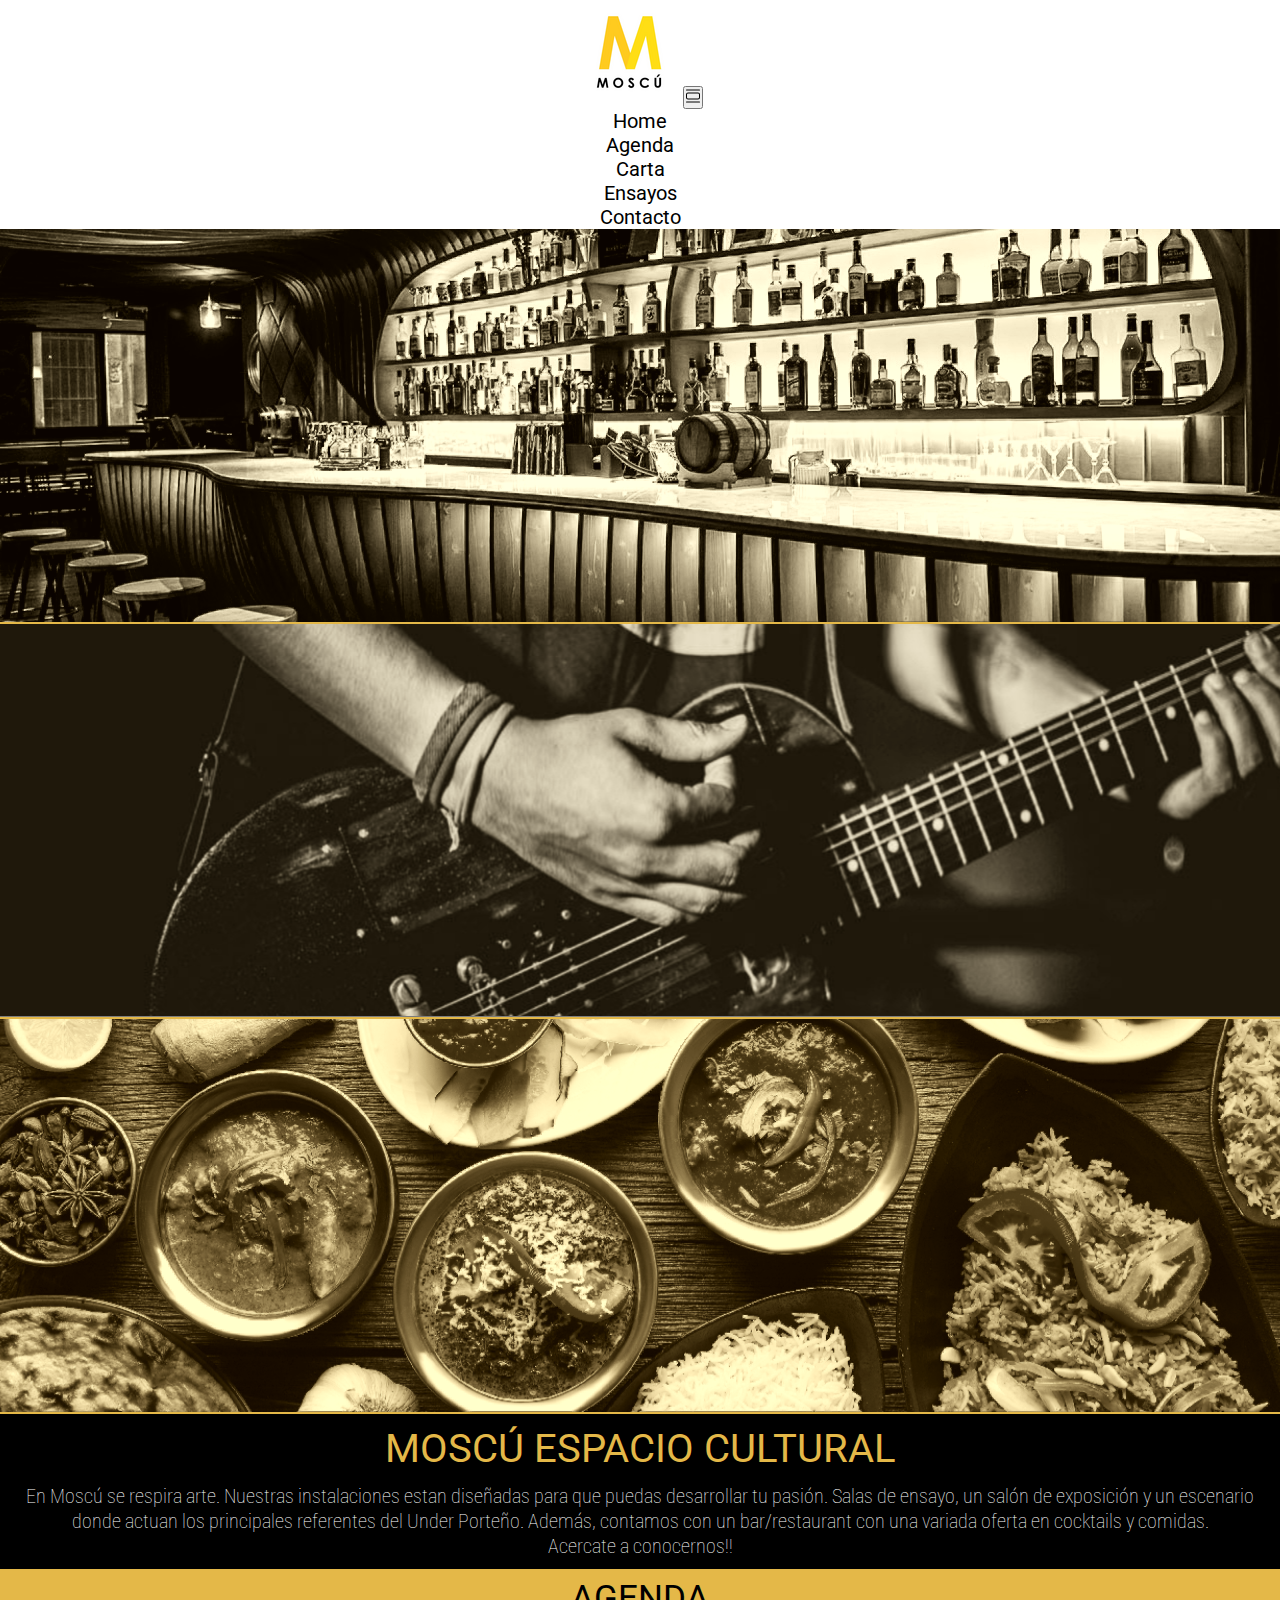
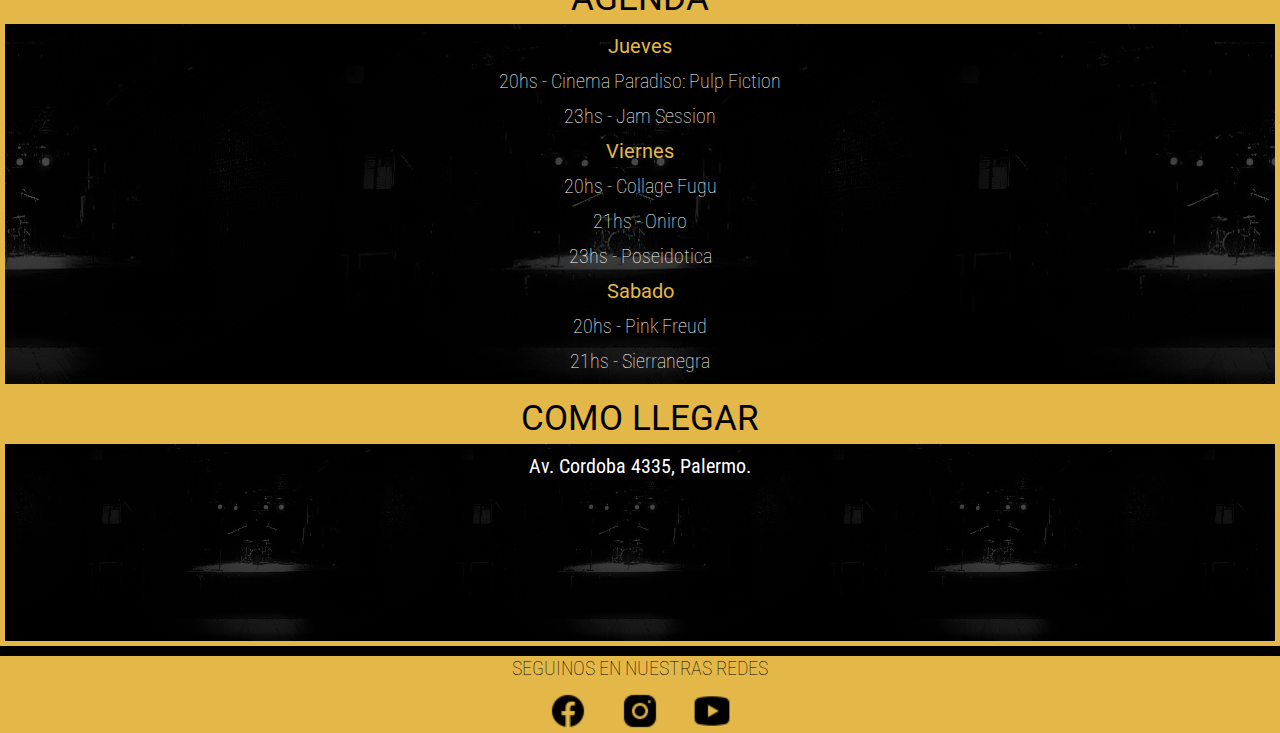
==== index.html @ 855f66ab "primer subida" ====
<!doctype html>
<html lang="en">
  <head>
    <meta charset="utf-8">
    <meta name="viewport" content="width=device-width, initial-scale=1">
    <link href="https://cdn.jsdelivr.net/npm/bootstrap@5.0.2/dist/css/bootstrap.min.css" rel="stylesheet" integrity="sha384-EVSTQN3/azprG1Anm3QDgpJLIm9Nao0Yz1ztcQTwFspd3yD65VohhpuuCOmLASjC" crossorigin="anonymous">
    <link rel="stylesheet" href="css/style.css">
    <link rel="shortcut icon" href="img/favicon.png" type="image/x-icon">
    <title>Moscu Espacio Cultural</title>
  </head>

  <body>
    <!-- SCRIPT -->
    <script src="https://cdn.jsdelivr.net/npm/bootstrap@5.0.2/dist/js/bootstrap.bundle.min.js" integrity="sha384-MrcW6ZMFYlzcLA8Nl+NtUVF0sA7MsXsP1UyJoMp4YLEuNSfAP+JcXn/tWtIaxVXM" crossorigin="anonymous"></script>

    <!-- NAV -->
    <nav class="navbar navbar-expand-lg navbar-light bg-white sticky-sm-top">
        <div class="container-fluid">
          <a class="navbar-brand" href="index.html"><img src="img/logo.png" alt="Logo Moscú"></a>
          <button class="navbar-toggler" type="button" data-bs-toggle="collapse" data-bs-target="#navbarSupportedContent" aria-controls="navbarSupportedContent" aria-expanded="false" aria-label="Toggle navigation"> 
            <span> <img src="src/card-list.svg" alt="Icono Hamburguesa"> </span>
          </button>
          
        <div class="collapse navbar-collapse" id="navbarSupportedContent">
            <ul class="navbar-nav ms-auto mb-2 mb-lg-0">
              <li id="boton" class="nav-item">
                <a class="nav-link" aria-current="page" href="index.html">Home</a>
              </li>
              <li id="boton" class="nav-item">
                <a class="nav-link" href="agenda.html">Agenda</a>
              </li>
              <li id="boton" class="nav-item">
                <a class="nav-link" href="carta.html">Carta</a>
              </li>
              <li id="boton" class="nav-item">
                <a class="nav-link" href="ensayo.html">Ensayos</a>
              </li>
              <li id="boton" class="nav-item">
                <a class="nav-link" href="contacto.html">Contacto</a>
              </li>
          </div>
        </div>
      </nav>
    <!-- END NAV -->

    <!-- HEADER -->
    <header id="carouselExampleFade" class="carousel slide carousel-fade" data-bs-ride="carousel">
        <div class="carousel-inner">
          <div class="carousel-item active" data-bs-interval="1500">
            <img src="img/header.png" class="d-block w-100" alt="...">
          </div>
          <div class="carousel-item" data-bs-interval="1500">
            <img src="img/headeragenda.png" class="d-block w-100" alt="...">
          </div>
          <div class="carousel-item" data-bs-interval="1500">
            <img src="img/headercarta.png" class="d-block w-100" alt="...">
          </div>
        </div>
    </header>
    <!-- END HEADER -->

    <!-- MAIN -->    
    <div class="container-fluid" >
      <article class="row">
      <main class="col-sm-12 col-md-6 bg-black p-4" >
          <h1>MOSCÚ ESPACIO CULTURAL</h1>
          <p>En Moscú se respira arte. 
          Nuestras instalaciones estan diseñadas para que puedas desarrollar tu pasión. 
          Salas de ensayo, un salón de exposición y un escenario donde actuan los principales referentes del Under Porteño. 
          Además, contamos con un bar/restaurant con una variada oferta en cocktails y comidas.<br> 
          <span class="text__bold">Acercate a conocernos!!</span></p>                
      </main>

      <aside class="col-sm-12 col-md-6 p-0 agenda__destacado--cuadro">
          <a class="txt-decoration" href="agenda.html"> <h2>AGENDA</h2> </a>
              <h3>Jueves</h3>
              <p>20hs - Cinema Paradiso: Pulp Fiction</p>
              <p>23hs - Jam Session</p>
              <h3>Viernes</h3>
              <p>20hs - Collage Fugu</p>
              <p>21hs - Oniro</p>
              <p>23hs - Poseidotica</p>
              <h3>Sabado</h3>
              <p>20hs - Pink Freud</p>
              <p>21hs - Sierranegra</p>
      </aside>

      <section class="p-0 agenda__destacado--cuadro">
          <h2>COMO LLEGAR</h2>
          <p><strong>Av. Cordoba 4335, Palermo.</strong></p>
          <iframe src="https://www.google.com/maps/embed?pb=!1m14!1m8!1m3!1d13137.351845866571!2d-58.427278!3d-34.5956146!3m2!1i1024!2i768!4f13.1!3m3!1m2!1s0x0%3A0x32c4044fa7b60ffa!2sMOSC%C3%9A%20Espacio%20Cultural!5e0!3m2!1ses-419!2sar!4v1659909239113!5m2!1ses-419!2sar" width="100%" height="auto" style="border:0;" allowfullscreen="" loading="lazy" referrerpolicy="no-referrer-when-downgrade"></iframe>
      </section>
    </article>  
    </div>

    <!-- END MAIN -->

    <footer>
        <div>
          <p class="footer__letra--formato">SEGUINOS EN NUESTRAS REDES</p>
        </div>
        <div>
          <a href="https://www.facebook.com/MoscuEspacioCultural/" target="_blank">
            <img src="img/fb.png" alt="Seguinos en Facebook"  class="footer__icono--sm">
          </a>
          <a href="https://www.instagram.com/moscuespaciocultural/" target="_blank">
            <img src="img/ig.png" alt="Seguinos en Instagram"  class="footer__icono--sm">
          </a>
          <a href="https://www.youtube.com/channel/UCHWEARe-jtd2mGD58wFlyww" target="_blank">
            <img src="img/yt.png" alt="Seguinos en Youtube" class="footer__icono--sm">
          </a>
      </div>
    </footer>

  </body>
</html>
---- css/style.css ----
@import url('https://fonts.googleapis.com/css2?family=Roboto+Condensed:wght@300;700&family=Roboto:wght@100;400&display=swap');
html{ font-size: 62.5%; }

*{ 
    margin: 0px; 
    padding: 0px; 
    box-sizing: border-box;
    font-family: 'Roboto Condensed', sans-serif;
    text-align: center; 
}

/* ETIQUETAS */ 

h1{
    margin: 10px;
    font-family: 'Roboto', sans-serif;
    font-size: 4rem;
    font-weight: 400;
    color: rgb(228, 184, 72);
    line-height: 5rem
}

h2{
    font-family: 'Roboto', sans-serif;
    font-size: 3.5rem;
    font-weight: 400;
    color: black;
    background-color: rgb(228, 184, 72) ;
    line-height: 5rem;
}

h3{ 
    margin: 10px;
    font-family: 'Roboto', sans-serif;
    font-size: 2rem;
    font-weight: 400;
    color: rgb(228, 184, 72);
    line-height: 2.5rem;
}

p{
    font-family: 'Roboto Condensed', sans-serif;
    color: white;
    font-size: 2rem;
    font-weight: 100;
    line-height: 2.5rem;
    margin: 10px;
}

th{
    margin: 10px;
    font-family: 'Roboto', sans-serif;
    font-size: 1.5rem;
    font-weight: 400;
    color: rgb(228, 184, 72);
    line-height: 2rem; 
}

td{
    font-family: 'Roboto Condensed', sans-serif;
    padding: 10px;
    margin: 10px;
    font-size: 1.5rem;
    font-weight: 100;
    text-align: center;
    color: white;
    line-height: 2rem;
}

label{
    font-family: 'Roboto Condensed', sans-serif;
    margin: 10px 10px;
    font-size: 1.5rem;
    font-weight: 100;
    color: white;
    line-height: 2rem;
}

a{
    text-decoration: none
}

/* ELEMENTOS */

body{
    background-color: black;  
}

header{
    grid-area: header;
    background-color: rgb(228, 184, 72);
}

main{
    grid-area: main;
    background-color: black;
}

/* NAV */ 

#boton{
    font-family: 'Roboto', sans-serif;
    font-size: 2rem;
    color: black;
}


.nav__logo--width{
    width: 5px;
}

.nav__burger--width{
    width: 25px;
}

nav ul li a{
    font-family: 'Roboto', sans-serif;
    font-size: 2rem;
    color: black;
}

nav ul li a:hover{
    text-decoration: underline;
}


/* FOOTER */

footer{
    grid-area: footer;
    background-color: rgb(228, 184, 72);
    width: 100vw;
}

.footer__letra--formato{
    font-family: 'Roboto Condensed', sans-serif;
    font-size: 2rem;
    line-height: 2.5rem;
    font-weight: 100;
    color: black;
}

.footer__icono--sm{
    width: 40px;
    margin: 0px 15px;
}

/* ESTILO */

.bg-black{
    background-color: black;
}

.bg-white{
    background-color: white;
}

.bg-yellow{
    background-color: rgb(228, 184, 72);
}


.bg-gold{
    background-color: rgba(228, 184, 72, 0.7);
}


.header__img--fluid{
    width: 100%;
    height: auto;
}

/* AGENDA */

.agenda__destacado--cuadro{
    grid-area: destacado;
    border: solid 5px rgb(228, 184, 72);
    background-image: url(../img/agenda.jpg);
    background-size: contain;
    background-position: 50%;
}

.agenda__muestra--cuadro{
    grid-area: muestra;
    border: solid 5px rgb(228, 184, 72);
    background-image: url(../img/agenda.jpg);
    background-size: contain;
    background-position: 50%;
    width: 100%;
}

.agenda__muestras--pintura{    
    width: 33%;
    height: auto;
}

/* CARTA */

.carta__table--ancho{
    width: 100%;
    height: auto;
}

.carta__bebida--cuadro{
    grid-area: bebida;
    border: solid 5px rgb(228, 184, 72);
    margin: 10px;
}

.carta__comida--cuadro{
    grid-area: comida;
    border: solid 5px rgb(228, 184, 72);
    margin: 10px;
}

/* ENSAYO */ 

.ensayo__sala1--cuadro{
    grid-area: sala1;
    border: solid 5px rgb(228, 184, 72);
    margin: 0px;
}

.ensayo__sala2--cuadro{
    grid-area: sala2;
    border: solid 5px rgb(228, 184, 72);
    margin: 0px;
}

.ensayo__foto--tamaño{
    width: 90%;
    height: auto;
}

.ensayo__lista--estilo{
    margin: 25px 0px;
    list-style: none;
    text-align: center;
    font-family: 'Roboto Condensed', sans-serif;
    color: white;
    font-size: 2rem;
    font-weight: 100;
    line-height: 2.5rem;
}
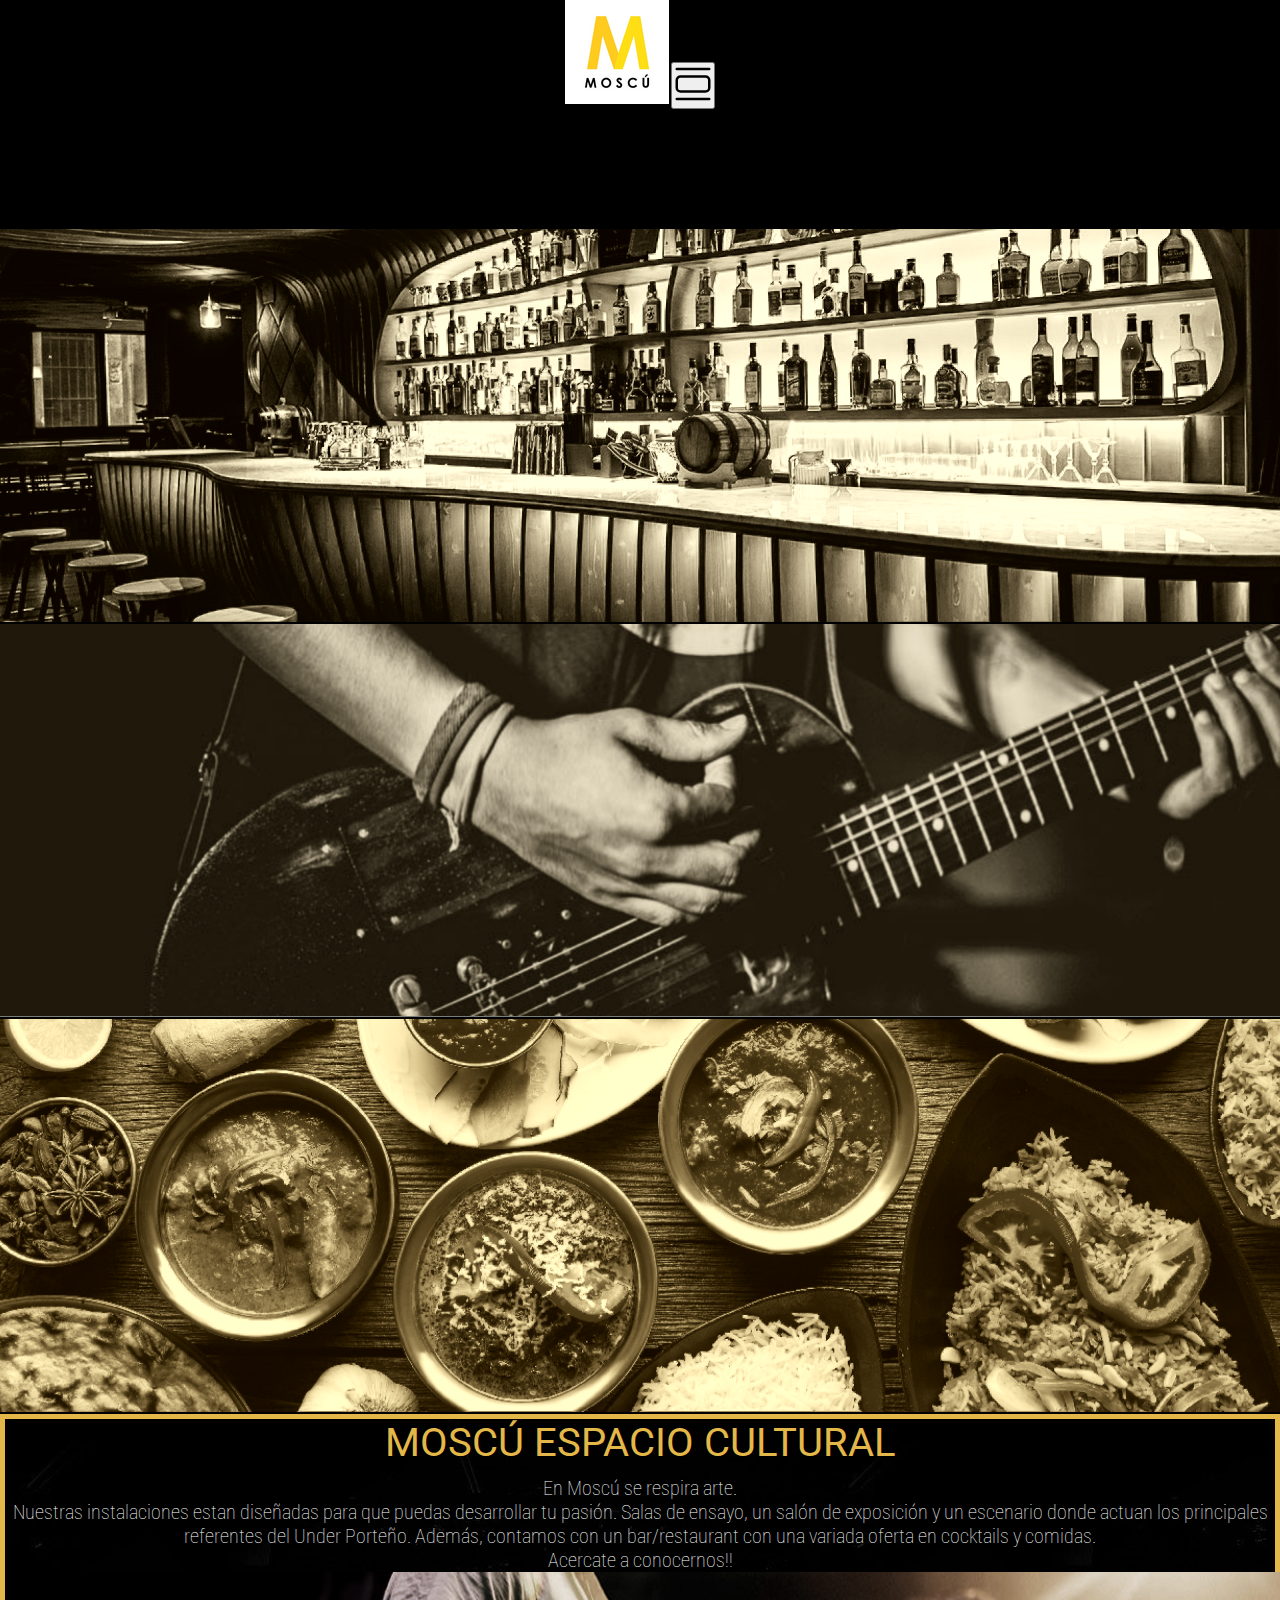
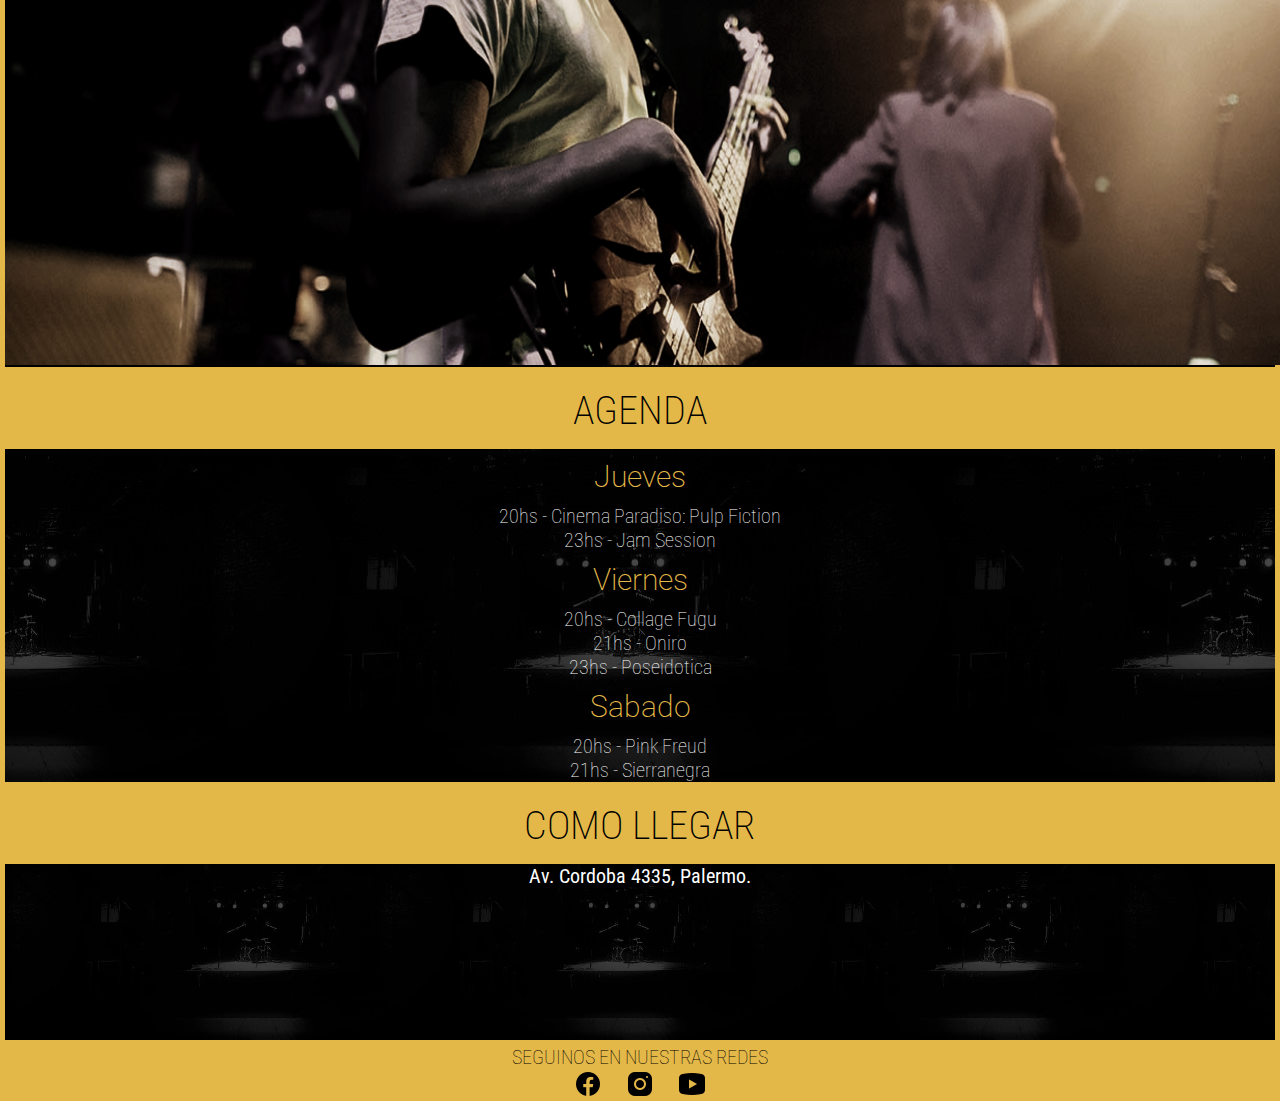
==== commit a553c766: "Entrega SASS" ====
--- a/index.html
+++ b/index.html
@@ -4,7 +4,7 @@
     <meta charset="utf-8">
     <meta name="viewport" content="width=device-width, initial-scale=1">
     <link href="https://cdn.jsdelivr.net/npm/bootstrap@5.0.2/dist/css/bootstrap.min.css" rel="stylesheet" integrity="sha384-EVSTQN3/azprG1Anm3QDgpJLIm9Nao0Yz1ztcQTwFspd3yD65VohhpuuCOmLASjC" crossorigin="anonymous">
-    <link rel="stylesheet" href="css/style.css">
+    <link rel="stylesheet" href="css/main.css">
     <link rel="shortcut icon" href="img/favicon.png" type="image/x-icon">
     <title>Moscu Espacio Cultural</title>
   </head>
@@ -16,27 +16,27 @@
     <!-- NAV -->
     <nav class="navbar navbar-expand-lg navbar-light bg-white sticky-sm-top">
         <div class="container-fluid">
-          <a class="navbar-brand" href="index.html"><img src="img/logo.png" alt="Logo Moscú"></a>
+          <a class="navbar-brand scale" href="index.html"><img src="img/logo.png" alt="Logo Moscú"></a>
           <button class="navbar-toggler" type="button" data-bs-toggle="collapse" data-bs-target="#navbarSupportedContent" aria-controls="navbarSupportedContent" aria-expanded="false" aria-label="Toggle navigation"> 
-            <span> <img src="src/card-list.svg" alt="Icono Hamburguesa"> </span>
+            <span> <img class="nav__burger--width" src="src/card-list.svg" alt="Icono Hamburguesa"> </span>
           </button>
           
-        <div class="collapse navbar-collapse" id="navbarSupportedContent">
+         <div class="collapse navbar-collapse" id="navbarSupportedContent">
             <ul class="navbar-nav ms-auto mb-2 mb-lg-0">
               <li id="boton" class="nav-item">
-                <a class="nav-link" aria-current="page" href="index.html">Home</a>
+                <a class="nav-link scale" aria-current="page" href="index.html">Home</a>
               </li>
               <li id="boton" class="nav-item">
-                <a class="nav-link" href="agenda.html">Agenda</a>
+                <a class="nav-link scale" href="agenda.html">Agenda</a>
               </li>
               <li id="boton" class="nav-item">
-                <a class="nav-link" href="carta.html">Carta</a>
+                <a class="nav-link scale" href="carta.html">Carta</a>
               </li>
               <li id="boton" class="nav-item">
-                <a class="nav-link" href="ensayo.html">Ensayos</a>
+                <a class="nav-link scale" href="ensayo.html">Ensayos</a>
               </li>
               <li id="boton" class="nav-item">
-                <a class="nav-link" href="contacto.html">Contacto</a>
+                <a class="nav-link scale" href="contacto.html">Contacto</a>
               </li>
           </div>
         </div>
@@ -62,17 +62,18 @@
     <!-- MAIN -->    
     <div class="container-fluid" >
       <article class="row">
-      <main class="col-sm-12 col-md-6 bg-black p-4" >
+      <main class="col-sm-12 col-md-6 bg-black p-4 agenda__destacado--cuadro" >
           <h1>MOSCÚ ESPACIO CULTURAL</h1>
-          <p>En Moscú se respira arte. 
+          <p>En Moscú se respira arte.<br> 
           Nuestras instalaciones estan diseñadas para que puedas desarrollar tu pasión. 
           Salas de ensayo, un salón de exposición y un escenario donde actuan los principales referentes del Under Porteño. 
           Además, contamos con un bar/restaurant con una variada oferta en cocktails y comidas.<br> 
-          <span class="text__bold">Acercate a conocernos!!</span></p>                
+          <span class="text__bold">Acercate a conocernos!!</span></p>
+          <img class="w-100" src="./img/headeragenda3.png" alt="Imagen de una banda tocando">                
       </main>
 
       <aside class="col-sm-12 col-md-6 p-0 agenda__destacado--cuadro">
-          <a class="txt-decoration" href="agenda.html"> <h2>AGENDA</h2> </a>
+          <a href="agenda.html"> <h2>AGENDA</h2> </a>
               <h3>Jueves</h3>
               <p>20hs - Cinema Paradiso: Pulp Fiction</p>
               <p>23hs - Jam Session</p>
@@ -111,6 +112,5 @@
           </a>
       </div>
     </footer>
-
   </body>
 </html>--- a/css/main.css
+++ b/css/main.css
@@ -0,0 +1,207 @@
+@charset "UTF-8";
+@import url("https://fonts.googleapis.com/css2?family=Roboto+Condensed:wght@300;700&family=Roboto:wght@100;400&display=swap");
+html {
+  font-size: 62.5%;
+}
+
+* {
+  box-sizing: border-box;
+  font-family: "Roboto Condensed", sans-serif;
+  text-align: center;
+  margin: 0px;
+  padding: 0px;
+}
+
+h1 {
+  margin: 10px;
+  font-family: "Roboto", sans-serif;
+  font-size: 4rem;
+  font-weight: 400;
+  color: rgb(228, 184, 72);
+  margin-top: 0px;
+}
+
+h2 {
+  padding: 10px;
+  font-family: "Roboto Condensed", sans-serif;
+  font-size: 4rem;
+  font-weight: 200;
+  color: black;
+  background-color: rgb(228, 184, 72);
+  padding-bottom: 15px;
+}
+
+h3 {
+  margin: 10px;
+  font-family: "Roboto", sans-serif;
+  font-size: 3rem;
+  font-weight: 200;
+  color: rgb(228, 184, 72);
+}
+
+p {
+  font-family: "Roboto Condensed", sans-serif;
+  color: white;
+  font-size: 2rem;
+  font-weight: 100;
+}
+
+th {
+  margin: 10px;
+  padding: 10px;
+  font-family: "Roboto", sans-serif;
+  font-size: 3rem;
+  font-weight: 400;
+  color: rgb(228, 184, 72);
+  line-height: 2rem;
+}
+
+td {
+  font-family: "Roboto Condensed", sans-serif;
+  padding: 10px;
+  margin: 10px;
+  font-size: 2rem;
+  font-weight: 100;
+  text-align: center;
+  color: white;
+  line-height: 2rem;
+}
+
+label {
+  font-family: "Roboto Condensed", sans-serif;
+  margin: 10px;
+  font-size: 1.5rem;
+  font-weight: 100;
+  color: white;
+  line-height: 2rem;
+}
+
+a {
+  text-decoration: none;
+}
+
+body {
+  background-color: black;
+}
+
+header {
+  background-color: black;
+}
+
+main {
+  background-color: black;
+}
+
+footer {
+  background-color: rgb(228, 184, 72);
+}
+footer p {
+  font-family: "Roboto Condensed", sans-serif;
+  font-size: 2rem;
+  font-weight: 100;
+  color: black;
+  padding: 0px;
+}
+footer img {
+  width: 30px;
+  margin: 0px 10px;
+}
+
+.nav__logo--width {
+  width: 5px;
+}
+
+.nav__burger--width {
+  width: 40px;
+}
+
+nav ul li a {
+  font-family: "Roboto", sans-serif;
+  font-size: 2rem;
+  color: black;
+  margin-right: 15px;
+}
+nav ul li a:hover {
+  transform: scale(110%);
+  cursor: pointer;
+  transition: transform 1s;
+}
+
+.agenda__destacado--cuadro {
+  border: solid 5px rgb(228, 184, 72);
+  background-image: url(../img/agenda.jpg);
+  background-size: contain;
+  background-position: 50%;
+}
+
+.agenda__muestra--cuadro {
+  grid-area: muestra;
+  border: solid 5px rgb(228, 184, 72);
+  background-image: url(../img/agenda.jpg);
+  background-size: contain;
+  background-position: 50%;
+  width: 100%;
+}
+
+.agenda__muestras--pintura {
+  width: 33%;
+  height: auto;
+}
+
+.header__img--fluid {
+  width: 100%;
+  height: auto;
+}
+
+.ensayo__sala1--cuadro {
+  border: solid 5px rgb(228, 184, 72);
+  margin: 0px;
+  padding: 0px;
+}
+
+.ensayo__sala2--cuadro {
+  grid-area: sala2;
+  border: solid 5px rgb(228, 184, 72);
+  margin: 0px;
+  padding: 0px;
+}
+
+.ensayo__foto--tamaño {
+  width: 90%;
+  height: auto;
+}
+
+.ensayo__lista--estilo {
+  margin: 25px 0px;
+  list-style: none;
+  text-align: center;
+  font-family: "Roboto Condensed", sans-serif;
+  color: white;
+  font-size: 2rem;
+  font-weight: 100;
+  line-height: 2.5rem;
+}
+
+.carta__table--ancho {
+  width: 100%;
+  height: auto;
+}
+
+.carta__bebida--cuadro {
+  border: solid 5px rgb(228, 184, 72);
+  margin: 10px;
+}
+
+.carta__comida--cuadro {
+  grid-area: comida;
+  border: solid 5px rgb(228, 184, 72);
+  margin: 10px;
+}
+
+.bg-gold {
+  background-color: rgba(228, 184, 72, 0.7);
+}
+
+.bg-yellow {
+  background-color: rgb(228, 184, 72);
+}/*# sourceMappingURL=main.css.map */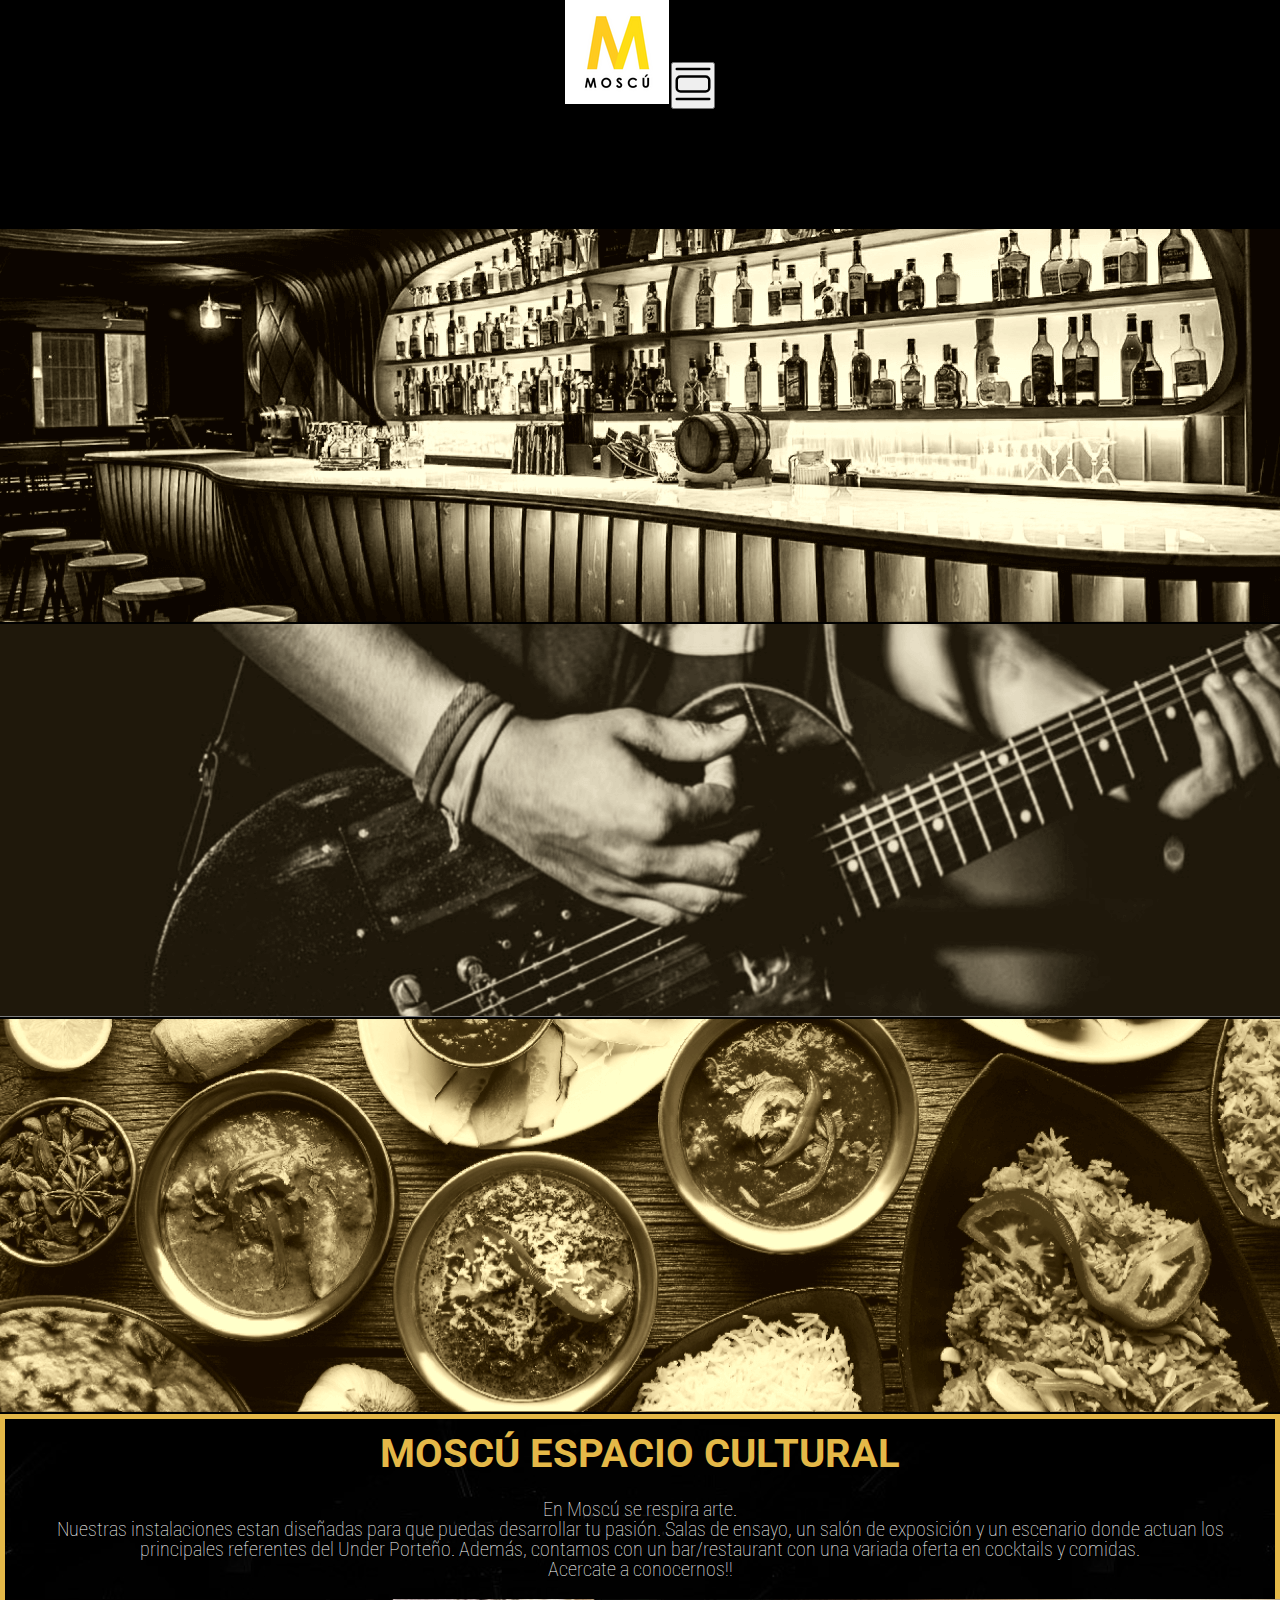
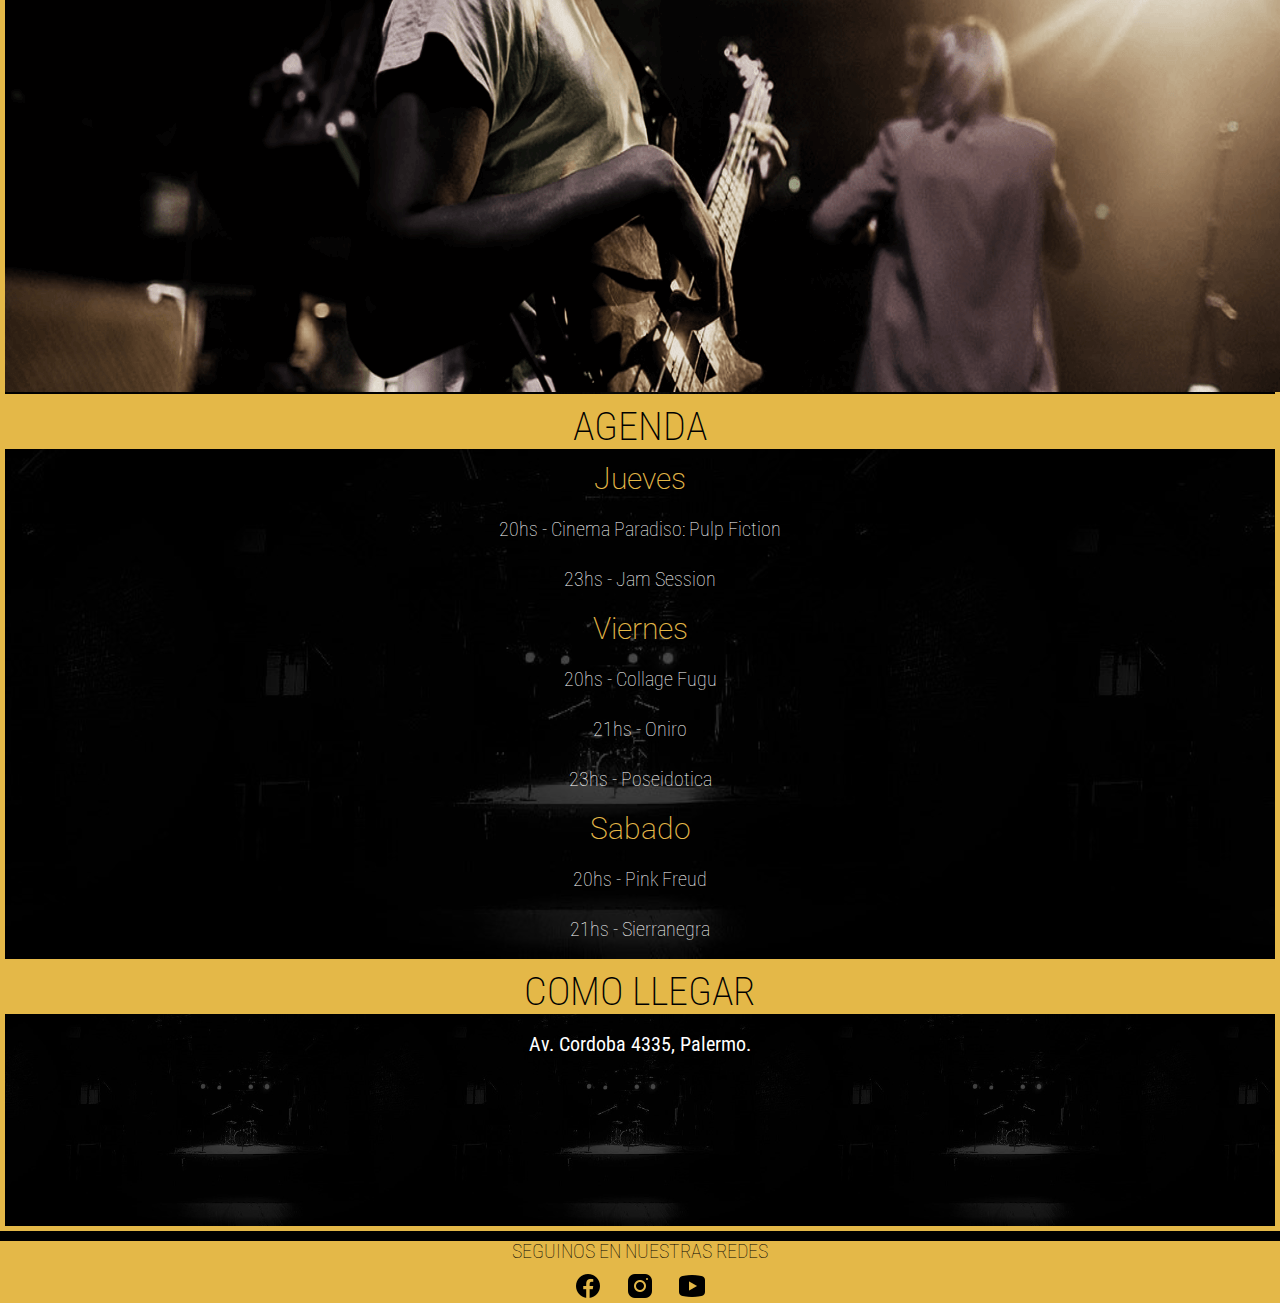
==== commit 5889d658: "actualizando SASS" ====
--- a/index.html
+++ b/index.html
@@ -3,10 +3,11 @@
   <head>
     <meta charset="utf-8">
     <meta name="viewport" content="width=device-width, initial-scale=1">
+    <meta name="description" content="Conocé Moscú Espacio Cultura y descubrí que está pasando en el circuito artístico de la ciudad">
     <link href="https://cdn.jsdelivr.net/npm/bootstrap@5.0.2/dist/css/bootstrap.min.css" rel="stylesheet" integrity="sha384-EVSTQN3/azprG1Anm3QDgpJLIm9Nao0Yz1ztcQTwFspd3yD65VohhpuuCOmLASjC" crossorigin="anonymous">
     <link rel="stylesheet" href="css/main.css">
     <link rel="shortcut icon" href="img/favicon.png" type="image/x-icon">
-    <title>Moscu Espacio Cultural</title>
+    <title>Moscu Espacio Cultural - Tu espacio</title>
   </head>
 
   <body>
@@ -47,13 +48,13 @@
     <header id="carouselExampleFade" class="carousel slide carousel-fade" data-bs-ride="carousel">
         <div class="carousel-inner">
           <div class="carousel-item active" data-bs-interval="1500">
-            <img src="img/header.png" class="d-block w-100" alt="...">
+            <img src="img/header.png" class="d-block w-100" alt="Foto de la barra del bar">
           </div>
           <div class="carousel-item" data-bs-interval="1500">
-            <img src="img/headeragenda.png" class="d-block w-100" alt="...">
+            <img src="img/headeragenda.png" class="d-block w-100" alt="Foto de guitarrista">
           </div>
           <div class="carousel-item" data-bs-interval="1500">
-            <img src="img/headercarta.png" class="d-block w-100" alt="...">
+            <img src="img/headercarta.png" class="d-block w-100" alt="Foto de comida">
           </div>
         </div>
     </header>
@@ -69,7 +70,7 @@
           Salas de ensayo, un salón de exposición y un escenario donde actuan los principales referentes del Under Porteño. 
           Además, contamos con un bar/restaurant con una variada oferta en cocktails y comidas.<br> 
           <span class="text__bold">Acercate a conocernos!!</span></p>
-          <img class="w-100" src="./img/headeragenda3.png" alt="Imagen de una banda tocando">                
+          <img class="w-100" src="./img/headeragenda3.png" alt="Imagen de un bajista tocando">                
       </main>
 
       <aside class="col-sm-12 col-md-6 p-0 agenda__destacado--cuadro">
--- a/css/main.css
+++ b/css/main.css
@@ -13,67 +13,66 @@
 }
 
 h1 {
-  margin: 10px;
   font-family: "Roboto", sans-serif;
   font-size: 4rem;
-  font-weight: 400;
+  line-height: 3rem;
   color: rgb(228, 184, 72);
-  margin-top: 0px;
+  margin: 10px;
+  padding: 10px;
 }
 
 h2 {
-  padding: 10px;
   font-family: "Roboto Condensed", sans-serif;
   font-size: 4rem;
+  line-height: 2.5rem;
+  color: black;
+  margin: 10px;
+  padding: 10px;
   font-weight: 200;
-  color: black;
   background-color: rgb(228, 184, 72);
-  padding-bottom: 15px;
+  margin: 0px;
 }
 
 h3 {
-  margin: 10px;
   font-family: "Roboto", sans-serif;
   font-size: 3rem;
+  line-height: 2rem;
+  color: rgb(228, 184, 72);
+  margin: 10px;
+  padding: 10px;
+  margin: 10px;
   font-weight: 200;
-  color: rgb(228, 184, 72);
 }
 
-p {
+p, label, td {
   font-family: "Roboto Condensed", sans-serif;
+  font-size: 2rem;
+  line-height: 2rem;
   color: white;
-  font-size: 2rem;
+  margin: 10px;
+  padding: 10px;
   font-weight: 100;
 }
 
 th {
+  font-family: "Roboto", sans-serif;
+  font-size: 3rem;
+  line-height: 2rem;
+  color: rgb(228, 184, 72);
   margin: 10px;
   padding: 10px;
-  font-family: "Roboto", sans-serif;
-  font-size: 3rem;
+  margin: 10px;
+  padding: 10px;
   font-weight: 400;
-  color: rgb(228, 184, 72);
-  line-height: 2rem;
 }
 
 td {
-  font-family: "Roboto Condensed", sans-serif;
-  padding: 10px;
-  margin: 10px;
-  font-size: 2rem;
-  font-weight: 100;
   text-align: center;
-  color: white;
-  line-height: 2rem;
 }
 
 label {
-  font-family: "Roboto Condensed", sans-serif;
-  margin: 10px;
-  font-size: 1.5rem;
-  font-weight: 100;
-  color: white;
   line-height: 2rem;
+  color: black;
 }
 
 a {
@@ -95,7 +94,7 @@
 footer {
   background-color: rgb(228, 184, 72);
 }
-footer p {
+footer p, footer td, footer label {
   font-family: "Roboto Condensed", sans-serif;
   font-size: 2rem;
   font-weight: 100;
@@ -107,60 +106,7 @@
   margin: 0px 10px;
 }
 
-.nav__logo--width {
-  width: 5px;
-}
-
-.nav__burger--width {
-  width: 40px;
-}
-
-nav ul li a {
-  font-family: "Roboto", sans-serif;
-  font-size: 2rem;
-  color: black;
-  margin-right: 15px;
-}
-nav ul li a:hover {
-  transform: scale(110%);
-  cursor: pointer;
-  transition: transform 1s;
-}
-
-.agenda__destacado--cuadro {
-  border: solid 5px rgb(228, 184, 72);
-  background-image: url(../img/agenda.jpg);
-  background-size: contain;
-  background-position: 50%;
-}
-
-.agenda__muestra--cuadro {
-  grid-area: muestra;
-  border: solid 5px rgb(228, 184, 72);
-  background-image: url(../img/agenda.jpg);
-  background-size: contain;
-  background-position: 50%;
-  width: 100%;
-}
-
-.agenda__muestras--pintura {
-  width: 33%;
-  height: auto;
-}
-
-.header__img--fluid {
-  width: 100%;
-  height: auto;
-}
-
-.ensayo__sala1--cuadro {
-  border: solid 5px rgb(228, 184, 72);
-  margin: 0px;
-  padding: 0px;
-}
-
-.ensayo__sala2--cuadro {
-  grid-area: sala2;
+.ensayo__sala1--cuadro, .ensayo__sala2--cuadro {
   border: solid 5px rgb(228, 184, 72);
   margin: 0px;
   padding: 0px;
@@ -182,6 +128,10 @@
   line-height: 2.5rem;
 }
 
+.bg-gold {
+  background-color: rgb(228, 184, 72);
+}
+
 .carta__table--ancho {
   width: 100%;
   height: auto;
@@ -198,10 +148,43 @@
   margin: 10px;
 }
 
-.bg-gold {
-  background-color: rgba(228, 184, 72, 0.7);
+.agenda__destacado--cuadro, .agenda__muestra--cuadro {
+  border: solid 5px rgb(228, 184, 72);
+  background-image: url(../img/agenda.jpg);
+  background-size: contain;
+  background-position: 50%;
 }
 
-.bg-yellow {
-  background-color: rgb(228, 184, 72);
+.agenda__muestra--cuadro {
+  width: 50%;
+}
+
+.agenda__muestras--pintura {
+  width: 33%;
+  height: auto;
+}
+
+.header__img--fluid {
+  width: 100%;
+  height: auto;
+}
+
+.nav__logo--width {
+  width: 5px;
+}
+
+.nav__burger--width {
+  width: 40px;
+}
+
+nav ul li a {
+  font-family: "Roboto", sans-serif;
+  font-size: 2rem;
+  color: black;
+  margin-right: 15px;
+}
+nav ul li a:hover {
+  transform: scale(110%);
+  cursor: pointer;
+  transition: transform 1s;
 }/*# sourceMappingURL=main.css.map */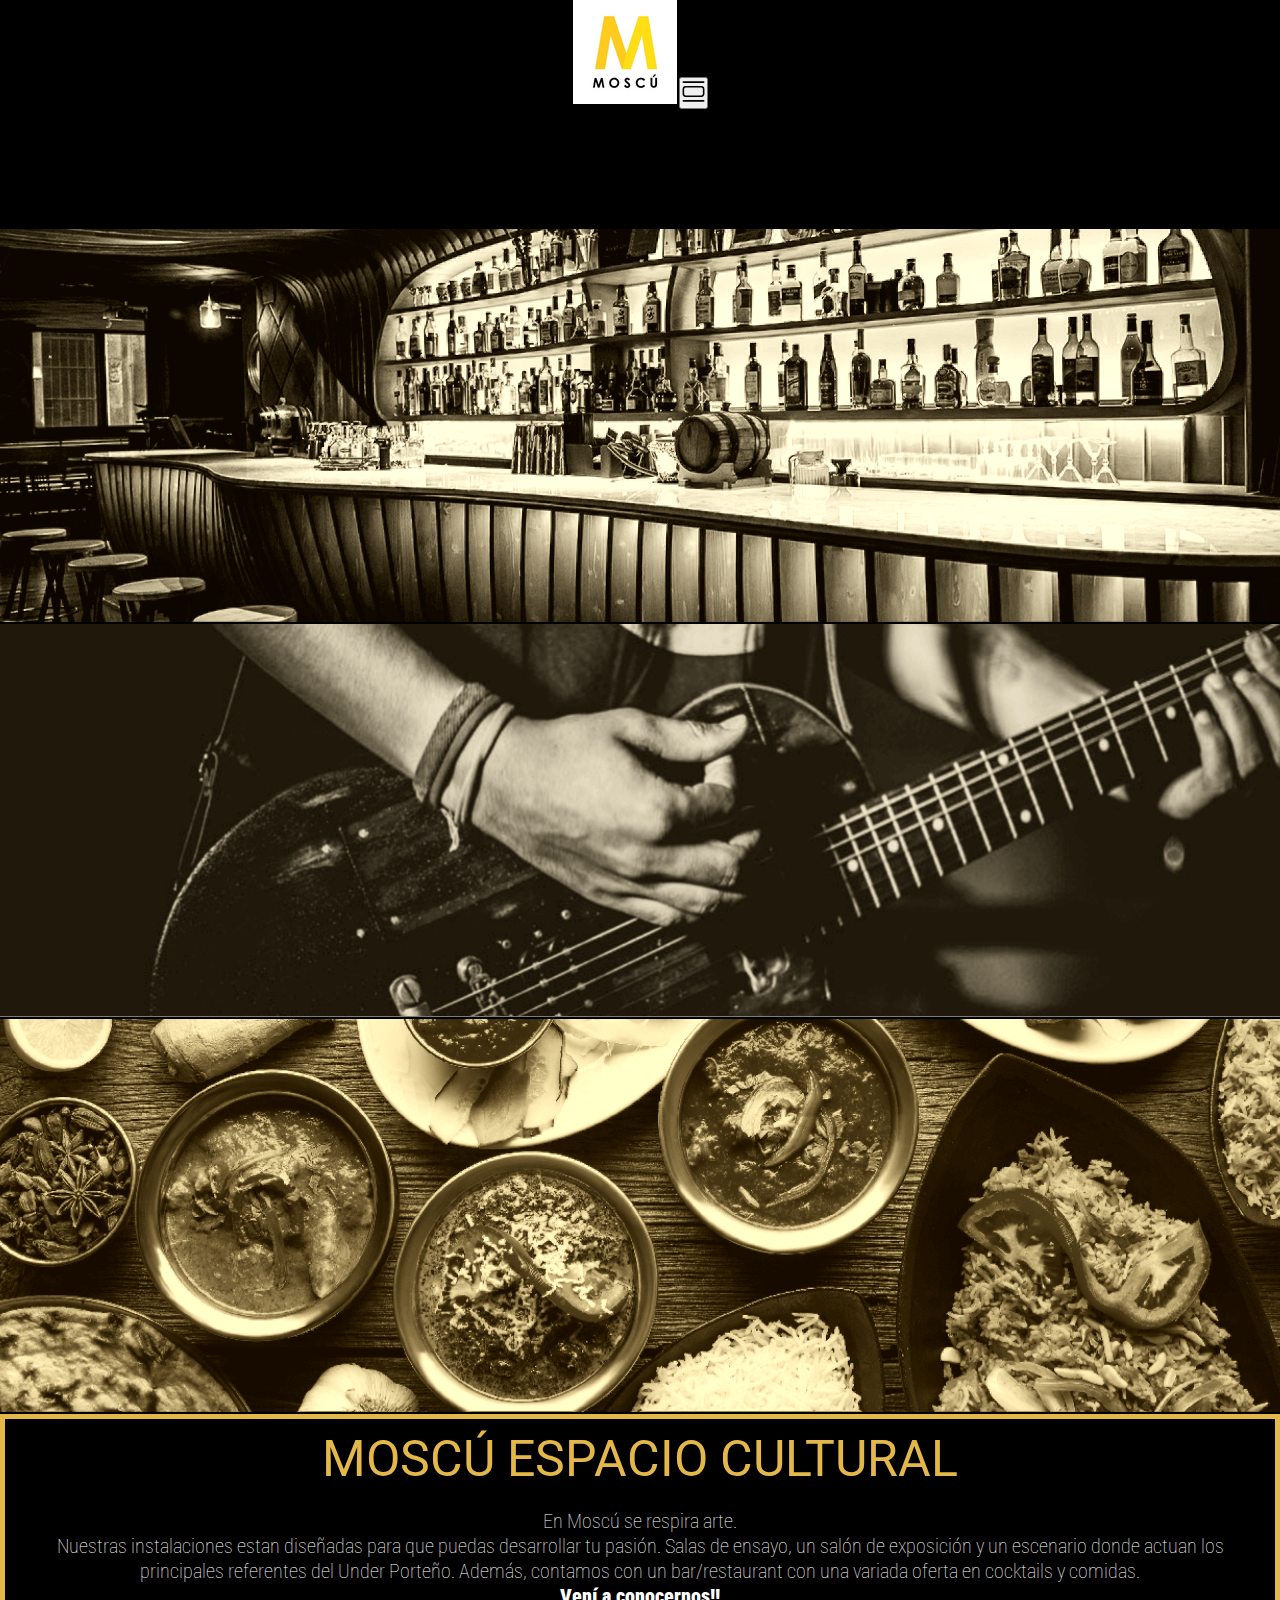
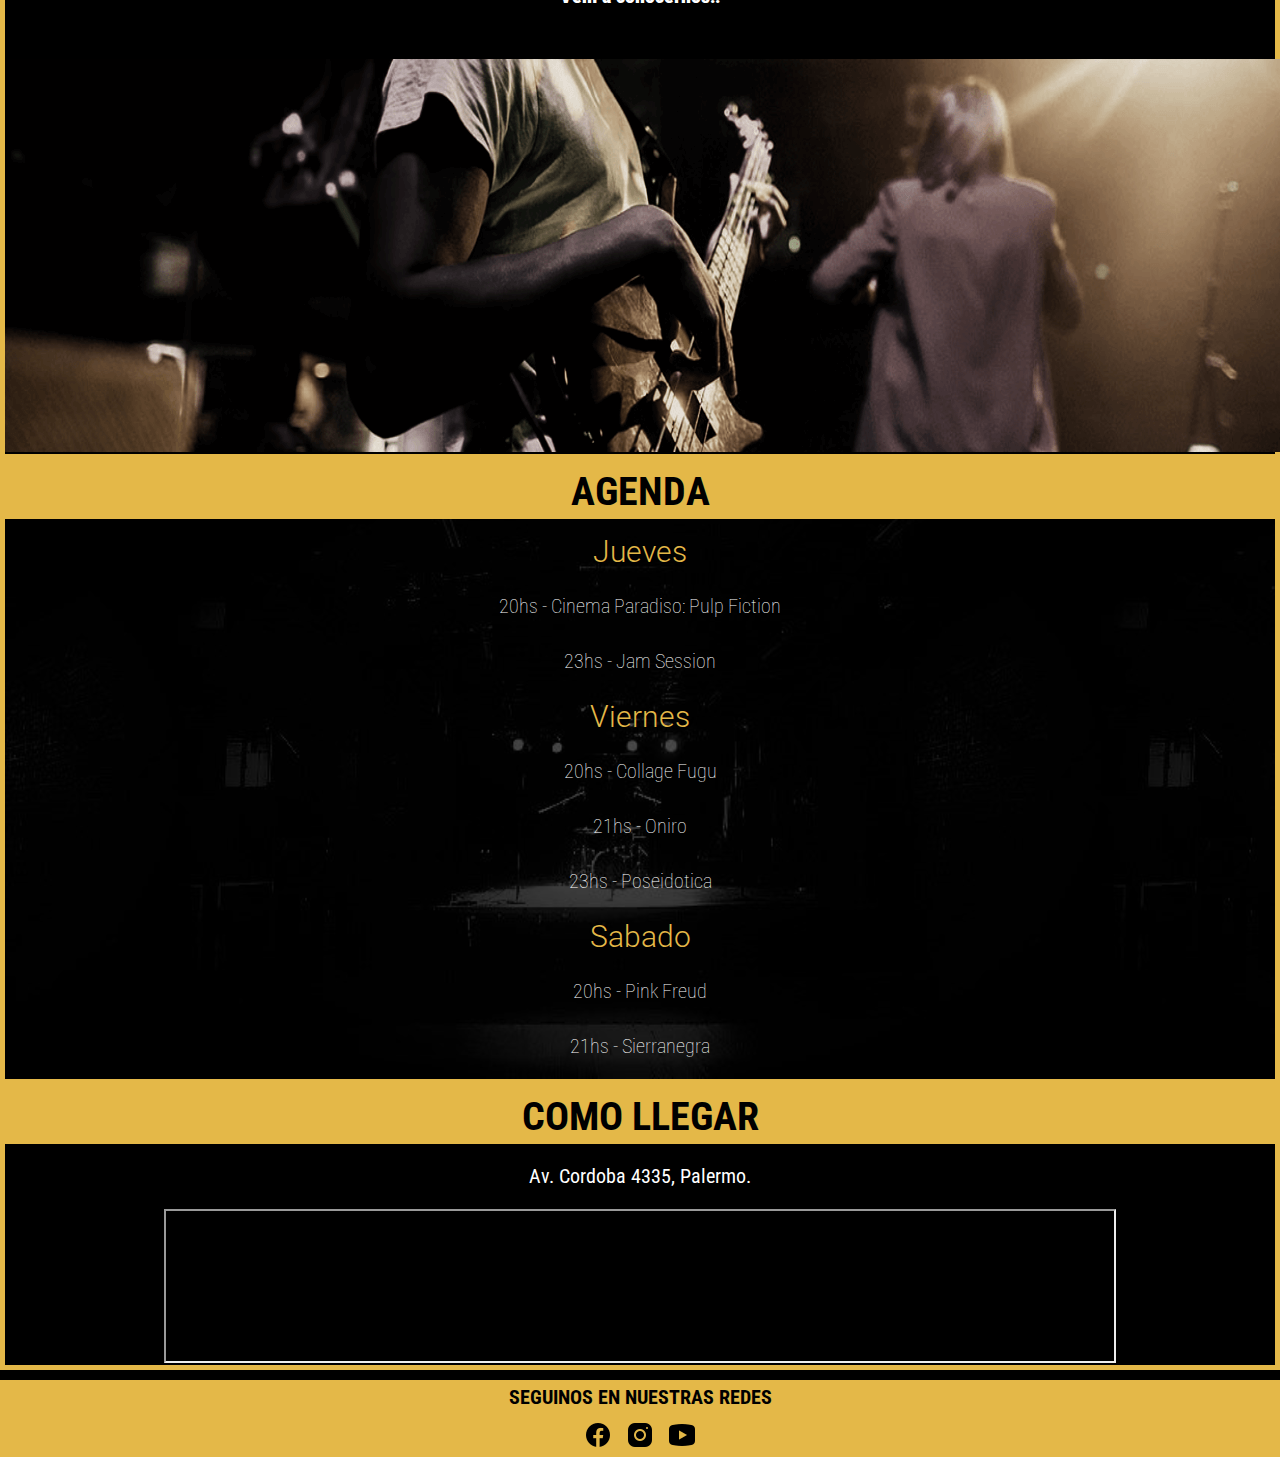
==== commit 7281f298: "Limpieza de SCSS" ====
--- a/index.html
+++ b/index.html
@@ -4,6 +4,7 @@
     <meta charset="utf-8">
     <meta name="viewport" content="width=device-width, initial-scale=1">
     <meta name="description" content="Conocé Moscú Espacio Cultura y descubrí que está pasando en el circuito artístico de la ciudad">
+    <meta name="keywords" content="moscu espacio cultural musica pintura arte plastica ensayos comida bar under buenos aires">
     <link href="https://cdn.jsdelivr.net/npm/bootstrap@5.0.2/dist/css/bootstrap.min.css" rel="stylesheet" integrity="sha384-EVSTQN3/azprG1Anm3QDgpJLIm9Nao0Yz1ztcQTwFspd3yD65VohhpuuCOmLASjC" crossorigin="anonymous">
     <link rel="stylesheet" href="css/main.css">
     <link rel="shortcut icon" href="img/favicon.png" type="image/x-icon">
@@ -15,14 +16,14 @@
     <script src="https://cdn.jsdelivr.net/npm/bootstrap@5.0.2/dist/js/bootstrap.bundle.min.js" integrity="sha384-MrcW6ZMFYlzcLA8Nl+NtUVF0sA7MsXsP1UyJoMp4YLEuNSfAP+JcXn/tWtIaxVXM" crossorigin="anonymous"></script>
 
     <!-- NAV -->
-    <nav class="navbar navbar-expand-lg navbar-light bg-white sticky-sm-top">
+    <nav class="navbar sticky-top navbar-expand-lg navbar-light bg-white">
         <div class="container-fluid">
           <a class="navbar-brand scale" href="index.html"><img src="img/logo.png" alt="Logo Moscú"></a>
           <button class="navbar-toggler" type="button" data-bs-toggle="collapse" data-bs-target="#navbarSupportedContent" aria-controls="navbarSupportedContent" aria-expanded="false" aria-label="Toggle navigation"> 
             <span> <img class="nav__burger--width" src="src/card-list.svg" alt="Icono Hamburguesa"> </span>
           </button>
           
-         <div class="collapse navbar-collapse" id="navbarSupportedContent">
+         <div class="collapse navbar-collapse sticky-sm-top" id="navbarSupportedContent">
             <ul class="navbar-nav ms-auto mb-2 mb-lg-0">
               <li id="boton" class="nav-item">
                 <a class="nav-link scale" aria-current="page" href="index.html">Home</a>
@@ -46,7 +47,7 @@
 
     <!-- HEADER -->
     <header id="carouselExampleFade" class="carousel slide carousel-fade" data-bs-ride="carousel">
-        <div class="carousel-inner">
+        <div class="carousel-inner w-100">
           <div class="carousel-item active" data-bs-interval="1500">
             <img src="img/header.png" class="d-block w-100" alt="Foto de la barra del bar">
           </div>
@@ -63,18 +64,18 @@
     <!-- MAIN -->    
     <div class="container-fluid" >
       <article class="row">
-      <main class="col-sm-12 col-md-6 bg-black p-4 agenda__destacado--cuadro" >
+      <main class="col-sm-12 col-md-8 p-4 cuadro" >
           <h1>MOSCÚ ESPACIO CULTURAL</h1>
           <p>En Moscú se respira arte.<br> 
           Nuestras instalaciones estan diseñadas para que puedas desarrollar tu pasión. 
           Salas de ensayo, un salón de exposición y un escenario donde actuan los principales referentes del Under Porteño. 
           Además, contamos con un bar/restaurant con una variada oferta en cocktails y comidas.<br> 
-          <span class="text__bold">Acercate a conocernos!!</span></p>
-          <img class="w-100" src="./img/headeragenda3.png" alt="Imagen de un bajista tocando">                
+          <span class="text__Bold"><strong>Vení a conocernos!!</strong></span></p> </p>
+          <img class="w-100 rounded" src="./img/headeragenda3.png" alt="Imagen de un bajista tocando">                
       </main>
 
-      <aside class="col-sm-12 col-md-6 p-0 agenda__destacado--cuadro">
-          <a href="agenda.html"> <h2>AGENDA</h2> </a>
+      <aside class="col-sm-12 col-md-4 p-0 agenda__destacado--cuadro">
+          <a href="agenda.html"> <h2 class="pb-4">AGENDA</h2> </a>
               <h3>Jueves</h3>
               <p>20hs - Cinema Paradiso: Pulp Fiction</p>
               <p>23hs - Jam Session</p>
@@ -87,10 +88,10 @@
               <p>21hs - Sierranegra</p>
       </aside>
 
-      <section class="p-0 agenda__destacado--cuadro">
-          <h2>COMO LLEGAR</h2>
+      <section class="p-0 cuadro">
+          <h2 class="pb-4" >COMO LLEGAR</h2>
           <p><strong>Av. Cordoba 4335, Palermo.</strong></p>
-          <iframe src="https://www.google.com/maps/embed?pb=!1m14!1m8!1m3!1d13137.351845866571!2d-58.427278!3d-34.5956146!3m2!1i1024!2i768!4f13.1!3m3!1m2!1s0x0%3A0x32c4044fa7b60ffa!2sMOSC%C3%9A%20Espacio%20Cultural!5e0!3m2!1ses-419!2sar!4v1659909239113!5m2!1ses-419!2sar" width="100%" height="auto" style="border:0;" allowfullscreen="" loading="lazy" referrerpolicy="no-referrer-when-downgrade"></iframe>
+          <iframe class="mapa rounded" src="https://www.google.com/maps/embed?pb=!1m14!1m8!1m3!1d13137.351845866571!2d-58.427278!3d-34.5956146!3m2!1i1024!2i768!4f13.1!3m3!1m2!1s0x0%3A0x32c4044fa7b60ffa!2sMOSC%C3%9A%20Espacio%20Cultural!5e0!3m2!1ses-419!2sar!4v1659909239113!5m2!1ses-419!2sar" allowfullscreen="" loading="lazy" referrerpolicy="no-referrer-when-downgrade"></iframe>
       </section>
     </article>  
     </div>
@@ -99,7 +100,7 @@
 
     <footer>
         <div>
-          <p class="footer__letra--formato">SEGUINOS EN NUESTRAS REDES</p>
+          <p>SEGUINOS EN NUESTRAS REDES</p>
         </div>
         <div>
           <a href="https://www.facebook.com/MoscuEspacioCultural/" target="_blank">
--- a/css/main.css
+++ b/css/main.css
@@ -12,46 +12,51 @@
   padding: 0px;
 }
 
+a {
+  text-decoration: none;
+}
+
+p, label, td {
+  font-family: "Roboto Condensed", sans-serif;
+  font-size: 2rem;
+  line-height: 2.5rem;
+  color: white;
+  margin: 10px;
+  padding: 10px;
+  font-weight: 100;
+}
+
 h1 {
   font-family: "Roboto", sans-serif;
-  font-size: 4rem;
-  line-height: 3rem;
+  font-size: 5rem;
+  line-height: 4rem;
   color: rgb(228, 184, 72);
   margin: 10px;
   padding: 10px;
+  font-weight: 400;
 }
 
 h2 {
   font-family: "Roboto Condensed", sans-serif;
   font-size: 4rem;
-  line-height: 2.5rem;
+  line-height: 3.5rem;
   color: black;
   margin: 10px;
   padding: 10px;
-  font-weight: 200;
   background-color: rgb(228, 184, 72);
   margin: 0px;
+  font-weight: 700;
 }
 
 h3 {
   font-family: "Roboto", sans-serif;
   font-size: 3rem;
-  line-height: 2rem;
+  line-height: 2.5rem;
   color: rgb(228, 184, 72);
   margin: 10px;
   padding: 10px;
   margin: 10px;
-  font-weight: 200;
-}
-
-p, label, td {
-  font-family: "Roboto Condensed", sans-serif;
-  font-size: 2rem;
-  line-height: 2rem;
-  color: white;
-  margin: 10px;
-  padding: 10px;
-  font-weight: 100;
+  font-weight: 300;
 }
 
 th {
@@ -61,52 +66,84 @@
   color: rgb(228, 184, 72);
   margin: 10px;
   padding: 10px;
-  margin: 10px;
-  padding: 10px;
   font-weight: 400;
+  text-align: left;
 }
 
 td {
-  text-align: center;
+  text-align: left;
 }
 
 label {
+  margin-top: 0px;
   line-height: 2rem;
   color: black;
-}
-
-a {
-  text-decoration: none;
 }
 
 body {
   background-color: black;
 }
 
-header {
-  background-color: black;
-}
-
-main {
-  background-color: black;
-}
-
 footer {
   background-color: rgb(228, 184, 72);
+  margin: 0px;
+  padding: 0px;
 }
 footer p, footer td, footer label {
   font-family: "Roboto Condensed", sans-serif;
   font-size: 2rem;
-  font-weight: 100;
+  font-weight: 700;
   color: black;
-  padding: 0px;
+  padding-top: 5px;
+  padding-bottom: 0px;
 }
 footer img {
   width: 30px;
-  margin: 0px 10px;
+  margin: 0px 5px 5px 5px;
 }
 
-.ensayo__sala1--cuadro, .ensayo__sala2--cuadro {
+.text__Bold {
+  font-weight: 700;
+}
+
+.bg-gold {
+  background-color: rgb(228, 184, 72);
+}
+
+.mapa {
+  width: 75%;
+  height: auto;
+}
+
+.spoty {
+  width: 75%;
+  height: auto;
+  margin-top: 5%;
+}
+
+.cuadro, .agenda__destacado--cuadro {
+  border: solid 5px rgb(228, 184, 72);
+}
+
+.agenda__destacado--cuadro {
+  background-image: url(../img/agenda.jpg);
+  background-size: contain;
+  background-position: 50%;
+}
+
+.agenda__muestras--pintura {
+  width: 33%;
+  height: auto;
+}
+
+.carta__table--ancho {
+  width: 100%;
+  height: auto;
+  border: solid 5px rgb(228, 184, 72);
+  text-align: left;
+}
+
+.ensayo__sala--cuadro {
   border: solid 5px rgb(228, 184, 72);
   margin: 0px;
   padding: 0px;
@@ -115,6 +152,7 @@
 .ensayo__foto--tamaño {
   width: 90%;
   height: auto;
+  margin: 10px;
 }
 
 .ensayo__lista--estilo {
@@ -128,53 +166,12 @@
   line-height: 2.5rem;
 }
 
-.bg-gold {
-  background-color: rgb(228, 184, 72);
-}
-
-.carta__table--ancho {
-  width: 100%;
-  height: auto;
-}
-
-.carta__bebida--cuadro {
-  border: solid 5px rgb(228, 184, 72);
-  margin: 10px;
-}
-
-.carta__comida--cuadro {
-  grid-area: comida;
-  border: solid 5px rgb(228, 184, 72);
-  margin: 10px;
-}
-
-.agenda__destacado--cuadro, .agenda__muestra--cuadro {
-  border: solid 5px rgb(228, 184, 72);
-  background-image: url(../img/agenda.jpg);
-  background-size: contain;
-  background-position: 50%;
-}
-
-.agenda__muestra--cuadro {
-  width: 50%;
-}
-
-.agenda__muestras--pintura {
-  width: 33%;
-  height: auto;
-}
-
-.header__img--fluid {
-  width: 100%;
-  height: auto;
-}
-
 .nav__logo--width {
   width: 5px;
 }
 
 .nav__burger--width {
-  width: 40px;
+  width: 25px;
 }
 
 nav ul li a {
